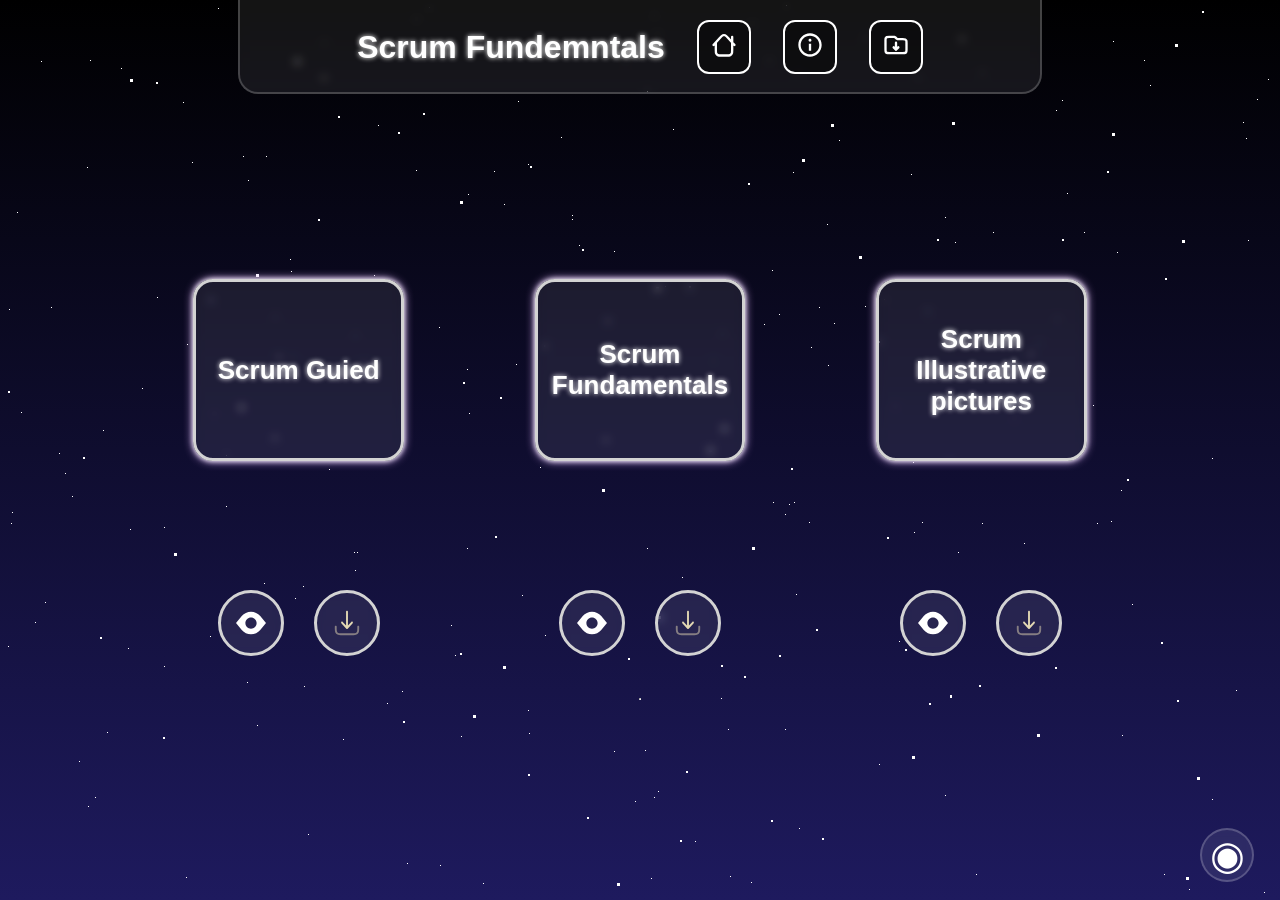
==== resources/index.html @ af0488d4 "Add files via upload" ====
<!DOCTYPE html>
<html lang="en">
<head>
    <meta charset="UTF-8">
    <meta name="viewport" content="width=device-width, initial-scale=1.0">
    <link rel="stylesheet" href="./style.css">
    <title>Scrum Fundemntals</title>
</head>
<body>
    <div class="container">
        <div id="navBar">
            <h1 id="head">Scrum Fundemntals</h1>
            <a class="navIconBox" href="../home/index.html" style="cursor: pointer;">
                <div class="centerLink">
                    <img src="./assets/house-chimney-blank-svgrepo-com.svg" alt="Home Page Logo" class="navIcon">
                </div>
            </a>
            <a class="navIconBox" href="../scrum-details/index.html">
                <div class="centerLink">
                    <img src="./assets/about-svgrepo-com.svg" alt="About Logo" class="navIcon">
                </div>
            </a>
            <a class="navIconBox" href="./index.html">
                <div class="centerLink">
                    <img src="./assets/folder-arrow-down-svgrepo-com.svg" alt="Download Files Logo" class="navIcon">
                </div>
            </a>
        </div>

        
        <div id="bodyContainer">
            <div class="fileContainer" id="scrumGuied">
                Scrum Guied
            <div class="tooltipText">An overview and key clarifications of the Scrum Guide document.</div>
            </div>
            <div class="scrumActions">
                <a id="scrumGuiedPreivew" class="circleButton" href="./assets/files/2020-Scrum-Guide-US.pdf" target="_blank"><img src="./assets/eye-svgrepo-com.svg" class="resourceIcon"/></a>
                <a id="scrumGuiedDownload" class="circleButton" href="./assets/files//2020-Scrum-Guide-US.pdf" download><img src="./assets/download-minimalistic-svgrepo-com.svg" class="resourceIcon"/></a>
            </div>

            <div class="fileContainer" id="scrumFundemntals">
                Scrum Fundamentals
            <div class="tooltipText">A concise summary and explanation of Scrum’s fundamental principles.</div>
            </div>
            <div class="scrumActions">
                <a id="scrumFundamentalsPreivew" class="circleButton" href="./assets/files/Scrum fundamentals .pdf" target="_blank"><img src="./assets/eye-svgrepo-com.svg" class="resourceIcon"/></a>
                <a id="scrumFundamentalsDownload" class="circleButton" href="./assets/files/Scrum fundamentals .pdf" download><img src="./assets/download-minimalistic-svgrepo-com.svg" class="resourceIcon"/></a>
            </div>

            <div class="fileContainer" id="scrumIllustrative">
                Scrum Illustrative pictures
            <div class="tooltipText">Visual representations to clarify and support Scrum concepts.</div>
            </div>
            <div class="scrumActions">
                <a id="scrumIllustrativePreivew" class="circleButton" href="./assets//files/Scrum Illustration.pdf" target="_blank"><img src="./assets/eye-svgrepo-com.svg" class="resourceIcon"/></a>
                <a id="scrumIllustrativeDownload" class="circleButton" href="./assets/files/Scrum Illustration.pdf" download=""><img src="./assets/download-minimalistic-svgrepo-com.svg" class="resourceIcon"/></a>
            </div>
        </div>

        <hr>

        <div id="footer">
            <div id="dot">◉</div>
            <div id="footerText">
                <p >© 2025 Scrum Fundamentals</p>
                <p>Zaid A. Shukur</p>
             </div>        
         </div>
    </div>

    <div id="galaxy">
            <div class="stars1"></div>
            <div class="stars2"></div>
            <div class="stars3"></div>
        </div>
    </div>
    <script src="https://ajax.googleapis.com/ajax/libs/jquery/3.7.1/jquery.min.js"></script>
    <script src="./index.js"></script>
</body>
</html>
---- resources/style.css ----
body {
  margin: 0;
  padding: 0;
  font-family: 'Segoe UI', Tahoma, Geneva, Verdana, sans-serif;
  background: linear-gradient(180deg, #000000 0%, #1e1a5e 100%);
  color: white;
  overflow: hidden;
  width: 100%;
  height: 100vh;
  user-select: none;
}

.container {
  display: flex;
  flex-direction: column;
  align-items: center;
  width: 100%;
  min-height: 100vh;
}

#galaxy {
  position: absolute;
  top: 0;
  left: 0;
  z-index: -1;
  width: 100%;
  height: 100vh;
  overflow: hidden;
}

#navBar {
  background: rgba(255, 255, 255, 0.08);
  backdrop-filter: blur(5px);
  display: flex;
  justify-content: center;
  align-items: center;
  gap: 4%;
  width: 80%;
  height: 90px;
  border-radius: 20px;
  max-width: 800px;
  border: 2px solid rgba(255, 255, 255, 0.2);
  margin-bottom: 30px;
  animation: colorChange 3s infinite alternate;
  position: absolute;
  padding-top: 20px;
  top: -20px;
}



#head {
  font-size: 32px;
  text-shadow: 0 0 5px #fff;

}


.navIconBox {
  border-radius: 12px;
  width: 50px;
  height: 50px;
  border: 2px solid white;
  display: flex;
  justify-content: center;
  align-items: center;
  background: rgba(0, 0, 0, 0.4);
  transition: all 0.4s ease;
}

.navIcon {
  width: 28px;
  height: 28px;
  filter: invert(1);
}

.navIconBox:hover {
  background-color: white;
  transform: scale(1.1);
}

.navIconBox:hover .navIcon {
  filter: invert(0);
}

#bodyContainer {
  width: 80%;
  height: 60vh;
  display: grid;
  grid-template-columns: 1fr 1fr 1fr;
  grid-template-rows: 1fr 100px;
  border-radius: 20px;
  margin-top: 150px;
  text-align: center;
}

.fileContainer {
  grid-row: 1 / 2;
  width:60%;
  height: 40%;
  border: 3px solid lightgrey;
  border-radius: 20px;
  background: rgba(255, 255, 255, 0.08);
  backdrop-filter: blur(5px);
  display: flex;
  align-items: center;
  justify-content: center;
  text-align: center;
  justify-self: center;
  align-self: center;
  font-size: 26px;
  text-shadow: 0 0 5px white;
  transition: all 0.3s ease;
  box-shadow: 0 0 5px white, 0 0 10px #e0b3ff;
  cursor: help;
  font-weight: 600;
}


.fileContainer:hover {
  transform: scale(1.2);
  box-shadow: 0 0 16px #7e6ace, 0 0 32px #1e1a5e;
  font-size: 28px;
  background: white;
  color: #38324e;
  text-shadow: 0 0 12px white;
  border: 3px solid white;
  font-weight: 600;
  padding: 0px 10px;
}

#scrumGuied {
  grid-column: 1 / 2;
}

#scrumFundamentals {
  grid-column: 2 / 3;
}

#scrumIllustrative {
  grid-column: 3 / 4;
}

.scrumActions {
  display: flex;
  justify-content: center;
  align-items: start;
  gap: 30px;
}

.circleButton {
  width: 60px;
  height: 60px;
  border-radius: 50%;
  background: rgba(255, 255, 255, 0.08);
  backdrop-filter: blur(5px);
  border: 3px solid lightgrey;
  cursor: pointer;
  transition: all 0.3s ease;
  display: flex;
  justify-content: center;
  align-items: center;
}



.resourceIcon {
  width: 30px;
  height: 30px;
  filter: invert(1);
}

.circleButton:hover {
  transform: scale(1.1);
  background-color: white;
  box-shadow: 0 0 5px white, 0 0 10px #7e6ace;
  border: 3px solid white;
}

.circleButton:hover .resourceIcon {
  filter: invert(0);
}

.tooltipText {
  visibility: hidden;
  width: 150px;
  background: linear-gradient(180deg, #38324e);
  backdrop-filter: blur(100px);
  color: #fff;
  text-align: center;
  padding: 6px 8px;
  border-radius: 4px;
  position: absolute;
  z-index: 1;
  bottom: 115%;
  left: 50%;
  transform: translateX(-50%);
  opacity: 0;
  transition: opacity 0.2s ease-in-out;
  font-size: 0.8rem;
  white-space: pre-wrap;
  border-radius: 10px;
  border: 2px solid rgba(255, 255, 255, 0.2);
  box-shadow: 0 0 5px white, 0 0 10px #e0b3ff;
}

.fileContainer:hover .tooltipText {
  visibility: visible;
  opacity: 1;
}

#footer {
  position: fixed;
  bottom: 2%;
  right: 2%;
  width: 50px;
  height: 50px;
  background: rgba(255, 255, 255, 0.08);
  backdrop-filter: blur(5px);
  display: flex;
  justify-content: center;
  align-items: center;
  border-radius: 50%;
  animation: colorChange 3s infinite alternate;
  cursor: pointer;
  transition: all 0.5s ease;
  border: 2px solid rgba(255, 255, 255, 0.2);
  font-size: 20px;
  overflow: hidden;
  z-index: 100;
}

#dot {
  transition: all 0.1s ease;
  color: white;
  font-size: 40px;
}

#footerText {
  display: none;
  opacity: 0;
  transform: translateY(20px) scale(0.95);
  color: white;
  font-size: 14px;
  text-align: center;
  width: 100%;
  height: 100%;
  justify-content: center;
  align-items: center;
  pointer-events: none;
  transition: all 1s ease;
  font-weight: bold;
}

#footer:hover {
  width: 200px;
  height: 50px;
  border-radius: 10px;
  background: rgba(255, 255, 255, 0.18);
  justify-content: space-between;
}

#footer:hover #dot {
  opacity: 0;
}

#footer:hover #footerText {
  transform: translateY(0) scale(1);
}

@keyframes colorChange {
  0% {
    box-shadow: 0 0 10px #e0b3ff;
  }
  100% {
    box-shadow: 0 0 10px #e0b3ff, 0 0 15px white;

  }
}

.stars1 {
    width: 1px;
    height: 1px;
    background-color: transparent;
    position: relative;
    box-shadow: 779px 1331px #fff, 324px 42px #fff, 303px 586px #fff,
    1312px 276px #fff, 451px 625px #fff, 521px 1931px #fff, 1087px 1871px #fff,
    36px 1546px #fff, 132px 934px #fff, 1698px 901px #fff, 1418px 664px #fff,
    1448px 1157px #fff, 1084px 232px #fff, 347px 1776px #fff, 1722px 243px #fff,
    1629px 835px #fff, 479px 969px #fff, 1231px 960px #fff, 586px 384px #fff,
    164px 527px #fff, 8px 646px #fff, 1150px 1126px #fff, 665px 1357px #fff,
    1556px 1982px #fff, 1260px 1961px #fff, 1675px 1741px #fff,
    1843px 1514px #fff, 718px 1628px #fff, 242px 1343px #fff, 1497px 1880px #fff,
    1364px 230px #fff, 1739px 1302px #fff, 636px 959px #fff, 304px 686px #fff,
    614px 751px #fff, 1935px 816px #fff, 1428px 60px #fff, 355px 335px #fff,
    1594px 158px #fff, 90px 60px #fff, 1553px 162px #fff, 1239px 1825px #fff,
    1945px 587px #fff, 749px 1785px #fff, 1987px 1172px #fff, 1301px 1237px #fff,
    1039px 342px #fff, 1585px 1481px #fff, 995px 1048px #fff, 524px 932px #fff,
    214px 413px #fff, 1701px 1300px #fff, 1037px 1613px #fff, 1871px 996px #fff,
    1360px 1635px #fff, 1110px 1313px #fff, 412px 1783px #fff, 1949px 177px #fff,
    903px 1854px #fff, 700px 1936px #fff, 378px 125px #fff, 308px 834px #fff,
    1118px 962px #fff, 1350px 1929px #fff, 781px 1811px #fff, 561px 137px #fff,
    757px 1148px #fff, 1670px 1979px #fff, 343px 739px #fff, 945px 795px #fff,
    576px 1903px #fff, 1078px 1436px #fff, 1583px 450px #fff, 1366px 474px #fff,
    297px 1873px #fff, 192px 162px #fff, 1624px 1633px #fff, 59px 453px #fff,
    82px 1872px #fff, 1933px 498px #fff, 1966px 1974px #fff, 1975px 1688px #fff,
    779px 314px #fff, 1858px 1543px #fff, 73px 1507px #fff, 1693px 975px #fff,
    1683px 108px #fff, 1768px 1654px #fff, 654px 14px #fff, 494px 171px #fff,
    1689px 1895px #fff, 1660px 263px #fff, 1031px 903px #fff, 1203px 1393px #fff,
    1333px 1421px #fff, 1113px 41px #fff, 1206px 1645px #fff, 1325px 1635px #fff,
    142px 388px #fff, 572px 215px #fff, 1535px 296px #fff, 1419px 407px #fff,
    1379px 1003px #fff, 329px 469px #fff, 1791px 1652px #fff, 935px 1802px #fff,
    1330px 1820px #fff, 421px 1933px #fff, 828px 365px #fff, 275px 316px #fff,
    707px 960px #fff, 1605px 1554px #fff, 625px 58px #fff, 717px 1697px #fff,
    1669px 246px #fff, 1925px 322px #fff, 1154px 1803px #fff, 1929px 295px #fff,
    1248px 240px #fff, 1045px 1755px #fff, 166px 942px #fff, 1888px 1773px #fff,
    678px 1963px #fff, 1370px 569px #fff, 1974px 1400px #fff, 1786px 460px #fff,
    51px 307px #fff, 784px 1400px #fff, 730px 1258px #fff, 1712px 393px #fff,
    416px 170px #fff, 1797px 1932px #fff, 572px 219px #fff, 1557px 1856px #fff,
    218px 8px #fff, 348px 1334px #fff, 469px 413px #fff, 385px 1738px #fff,
    1357px 1818px #fff, 240px 942px #fff, 248px 1847px #fff, 1535px 806px #fff,
    236px 1514px #fff, 1429px 1556px #fff, 73px 1633px #fff, 1398px 1121px #fff,
    671px 1301px #fff, 1404px 1663px #fff, 740px 1018px #fff, 1600px 377px #fff,
    785px 514px #fff, 112px 1084px #fff, 1915px 1887px #fff, 1463px 1848px #fff,
    687px 1115px #fff, 1268px 1768px #fff, 1729px 1425px #fff,
    1284px 1022px #fff, 801px 974px #fff, 1975px 1317px #fff, 1354px 834px #fff,
    1446px 1484px #fff, 1283px 1786px #fff, 11px 523px #fff, 1842px 236px #fff,
    1355px 654px #fff, 429px 7px #fff, 1033px 1128px #fff, 157px 297px #fff,
    545px 635px #fff, 52px 1080px #fff, 827px 1520px #fff, 1121px 490px #fff,
    9px 309px #fff, 1744px 1586px #fff, 1014px 417px #fff, 1534px 524px #fff,
    958px 552px #fff, 1403px 1496px #fff, 387px 703px #fff, 1522px 548px #fff,
    1355px 282px #fff, 1532px 601px #fff, 1838px 790px #fff, 290px 259px #fff,
    295px 598px #fff, 1601px 539px #fff, 1561px 1272px #fff, 34px 1922px #fff,
    1024px 543px #fff, 467px 369px #fff, 722px 333px #fff, 1976px 1255px #fff,
    766px 983px #fff, 1582px 1285px #fff, 12px 512px #fff, 617px 1410px #fff,
    682px 577px #fff, 1334px 1438px #fff, 439px 327px #fff, 1617px 1661px #fff,
    673px 129px #fff, 794px 941px #fff, 1386px 1902px #fff, 37px 1353px #fff,
    1467px 1353px #fff, 416px 18px #fff, 187px 344px #fff, 200px 1898px #fff,
    1491px 1619px #fff, 811px 347px #fff, 924px 1827px #fff, 945px 217px #fff,
    1735px 1228px #fff, 379px 1890px #fff, 79px 761px #fff, 825px 1837px #fff,
    1980px 1558px #fff, 1308px 1573px #fff, 1488px 1726px #fff,
    382px 1208px #fff, 522px 595px #fff, 1277px 1898px #fff, 354px 552px #fff,
    161px 1784px #fff, 614px 251px #fff, 526px 1576px #fff, 17px 212px #fff,
    179px 996px #fff, 467px 1208px #fff, 1944px 1838px #fff, 1140px 1093px #fff,
    858px 1007px #fff, 200px 1064px #fff, 423px 1964px #fff, 1945px 439px #fff,
    1377px 689px #fff, 1120px 1437px #fff, 1876px 668px #fff, 907px 1324px #fff,
    343px 1976px #fff, 1816px 1501px #fff, 1849px 177px #fff, 647px 91px #fff,
    1984px 1012px #fff, 1336px 1300px #fff, 128px 648px #fff, 305px 1060px #fff,
    1324px 826px #fff, 1263px 1314px #fff, 1801px 629px #fff, 1614px 1555px #fff,
    1634px 90px #fff, 1603px 452px #fff, 891px 1984px #fff, 1556px 1906px #fff,
    121px 68px #fff, 1676px 1714px #fff, 516px 936px #fff, 1947px 1492px #fff,
    1455px 1519px #fff, 45px 602px #fff, 205px 1039px #fff, 793px 172px #fff,
    1562px 1739px #fff, 1056px 110px #fff, 1512px 379px #fff, 1795px 1621px #fff,
    1848px 607px #fff, 262px 1719px #fff, 477px 991px #fff, 483px 883px #fff,
    1239px 1197px #fff, 1496px 647px #fff, 1649px 25px #fff, 1491px 1946px #fff,
    119px 996px #fff, 179px 1472px #fff, 1341px 808px #fff, 1565px 1700px #fff,
    407px 1544px #fff, 1754px 357px #fff, 1288px 981px #fff, 902px 1997px #fff,
    1755px 1668px #fff, 186px 877px #fff, 1202px 1882px #fff, 461px 1213px #fff,
    1400px 748px #fff, 1969px 1899px #fff, 809px 522px #fff, 514px 1219px #fff,
    374px 275px #fff, 938px 1973px #fff, 357px 552px #fff, 144px 1722px #fff,
    1572px 912px #fff, 402px 1858px #fff, 1544px 1195px #fff, 667px 1257px #fff,
    727px 1496px #fff, 993px 232px #fff, 1772px 313px #fff, 1040px 1590px #fff,
    1204px 1973px #fff, 1268px 79px #fff, 1555px 1048px #fff, 986px 1707px #fff,
    978px 1710px #fff, 713px 360px #fff, 407px 863px #fff, 461px 736px #fff,
    284px 1608px #fff, 103px 430px #fff, 1283px 1319px #fff, 977px 1186px #fff,
    1966px 1516px #fff, 1287px 1129px #fff, 70px 1098px #fff, 1189px 889px #fff,
    1126px 1734px #fff, 309px 1292px #fff, 879px 764px #fff, 65px 473px #fff,
    1003px 1959px #fff, 658px 791px #fff, 402px 1576px #fff, 35px 622px #fff,
    529px 1589px #fff, 164px 666px #fff, 1876px 1290px #fff, 1541px 526px #fff,
    270px 1297px #fff, 440px 865px #fff, 1500px 802px #fff, 182px 1754px #fff,
    1264px 892px #fff, 272px 1249px #fff, 1289px 1535px #fff, 190px 1646px #fff,
    955px 242px #fff, 1456px 1597px #fff, 1727px 1983px #fff, 635px 801px #fff,
    226px 455px #fff, 1396px 1710px #fff, 849px 1863px #fff, 237px 1264px #fff,
    839px 140px #fff, 1122px 735px #fff, 1280px 15px #fff, 1318px 242px #fff,
    1819px 1148px #fff, 333px 1392px #fff, 1949px 553px #fff, 1878px 1332px #fff,
    467px 548px #fff, 1812px 1082px #fff, 1067px 193px #fff, 243px 156px #fff,
    483px 1616px #fff, 1714px 933px #fff, 759px 1800px #fff, 1822px 995px #fff,
    1877px 572px #fff, 581px 1084px #fff, 107px 732px #fff, 642px 1837px #fff,
    166px 1493px #fff, 1555px 198px #fff, 819px 307px #fff, 947px 345px #fff,
    827px 224px #fff, 927px 1394px #fff, 540px 467px #fff, 1093px 405px #fff,
    1140px 927px #fff, 130px 529px #fff, 33px 1980px #fff, 1147px 1663px #fff,
    1616px 1436px #fff, 528px 710px #fff, 798px 1100px #fff, 505px 1480px #fff,
    899px 641px #fff, 1909px 1949px #fff, 1311px 964px #fff, 979px 1301px #fff,
    1393px 969px #fff, 1793px 1886px #fff, 292px 357px #fff, 1196px 1718px #fff,
    1290px 1994px #fff, 537px 1973px #fff, 1181px 1674px #fff,
    1740px 1566px #fff, 1307px 265px #fff, 922px 522px #fff, 1892px 472px #fff,
    384px 1746px #fff, 392px 1098px #fff, 647px 548px #fff, 390px 1498px #fff,
    1246px 138px #fff, 730px 876px #fff, 192px 1472px #fff, 1790px 1789px #fff,
    928px 311px #fff, 1253px 1647px #fff, 747px 1921px #fff, 1561px 1025px #fff,
    1533px 1292px #fff, 1985px 195px #fff, 728px 729px #fff, 1712px 1936px #fff,
    512px 1717px #fff, 1528px 483px #fff, 313px 1642px #fff, 281px 1849px #fff,
    1212px 799px #fff, 435px 1191px #fff, 1422px 611px #fff, 1718px 1964px #fff,
    411px 944px #fff, 210px 636px #fff, 1502px 1295px #fff, 1434px 349px #fff,
    769px 60px #fff, 747px 1053px #fff, 789px 504px #fff, 1436px 1264px #fff,
    1893px 1225px #fff, 1394px 1788px #fff, 1108px 1317px #fff,
    1673px 1395px #fff, 854px 1010px #fff, 1705px 80px #fff, 1858px 148px #fff,
    1729px 344px #fff, 1388px 664px #fff, 895px 406px #fff, 1479px 157px #fff,
    1441px 1157px #fff, 552px 1900px #fff, 516px 364px #fff, 1647px 189px #fff,
    1427px 1071px #fff, 785px 729px #fff, 1080px 1710px #fff, 504px 204px #fff,
    1177px 1622px #fff, 657px 34px #fff, 1296px 1099px #fff, 248px 180px #fff,
    1212px 1568px #fff, 667px 1562px #fff, 695px 841px #fff, 1608px 1247px #fff,
    751px 882px #fff, 87px 167px #fff, 607px 1368px #fff, 1363px 1203px #fff,
    1836px 317px #fff, 1668px 1703px #fff, 830px 1154px #fff, 1721px 1398px #fff,
    1601px 1280px #fff, 976px 874px #fff, 1743px 254px #fff, 1020px 1815px #fff,
    1670px 1766px #fff, 1890px 735px #fff, 1379px 136px #fff, 1864px 695px #fff,
    206px 965px #fff, 1404px 1932px #fff, 1923px 1360px #fff, 247px 682px #fff,
    519px 1708px #fff, 645px 750px #fff, 1164px 1204px #fff, 834px 323px #fff,
    172px 1350px #fff, 213px 972px #fff, 1837px 190px #fff, 285px 1806px #fff,
    1047px 1299px #fff, 1548px 825px #fff, 1730px 324px #fff, 1346px 1909px #fff,
    772px 270px #fff, 345px 1190px #fff, 478px 1433px #fff, 1479px 25px #fff,
    1994px 1830px #fff, 1744px 732px #fff, 20px 1635px #fff, 690px 1795px #fff,
    1594px 569px #fff, 579px 245px #fff, 1398px 733px #fff, 408px 1352px #fff,
    1774px 120px #fff, 1152px 1370px #fff, 1698px 1810px #fff, 710px 1450px #fff,
    665px 286px #fff, 493px 1720px #fff, 786px 5px #fff, 637px 1140px #fff,
    764px 324px #fff, 927px 310px #fff, 938px 1424px #fff, 1884px 744px #fff,
    913px 462px #fff, 1831px 1936px #fff, 1527px 249px #fff, 36px 1381px #fff,
    1597px 581px #fff, 1530px 355px #fff, 949px 459px #fff, 799px 828px #fff,
    242px 1471px #fff, 654px 797px #fff, 796px 594px #fff, 1365px 678px #fff,
    752px 23px #fff, 1630px 541px #fff, 982px 72px #fff, 1733px 1831px #fff,
    21px 412px #fff, 775px 998px #fff, 335px 1945px #fff, 264px 583px #fff,
    158px 1311px #fff, 528px 164px #fff, 1978px 574px #fff, 717px 1203px #fff,
    734px 1591px #fff, 1555px 820px #fff, 16px 1943px #fff, 1625px 1177px #fff,
    1236px 690px #fff, 1585px 1590px #fff, 1737px 1728px #fff, 721px 698px #fff,
    1804px 1186px #fff, 166px 980px #fff, 1850px 230px #fff, 330px 1712px #fff,
    95px 797px #fff, 1948px 1078px #fff, 469px 939px #fff, 1269px 1899px #fff,
    955px 1220px #fff, 1137px 1075px #fff, 312px 1293px #fff, 986px 1762px #fff,
    1103px 1238px #fff, 428px 1993px #fff, 355px 570px #fff, 977px 1836px #fff,
    1395px 1092px #fff, 276px 913px #fff, 1743px 656px #fff, 773px 502px #fff,
    1686px 1322px #fff, 1516px 1945px #fff, 1334px 501px #fff, 266px 156px #fff,
    455px 655px #fff, 798px 72px #fff, 1059px 1259px #fff, 1402px 1687px #fff,
    236px 1329px #fff, 1455px 786px #fff, 146px 1228px #fff, 1851px 823px #fff,
    1062px 100px #fff, 1220px 953px #fff, 20px 1826px #fff, 36px 1063px #fff,
    1525px 338px #fff, 790px 1521px #fff, 741px 1099px #fff, 288px 1489px #fff,
    700px 1060px #fff, 390px 1071px #fff, 411px 1036px #fff, 1853px 1072px #fff,
    1446px 1085px #fff, 1164px 874px #fff, 924px 925px #fff, 291px 271px #fff,
    1257px 1964px #fff, 1580px 1352px #fff, 1507px 1216px #fff, 211px 956px #fff,
    985px 1195px #fff, 975px 1640px #fff, 518px 101px #fff, 663px 1395px #fff,
    914px 532px #fff, 145px 1320px #fff, 69px 1397px #fff, 982px 523px #fff,
    257px 725px #fff, 1599px 831px #fff, 1636px 1513px #fff, 1250px 1158px #fff,
    1132px 604px #fff, 183px 102px #fff, 1057px 318px #fff, 1247px 1835px #fff,
    1983px 1110px #fff, 1077px 1455px #fff, 921px 1770px #fff, 806px 1350px #fff,
    1938px 1992px #fff, 855px 1260px #fff, 902px 1345px #fff, 658px 1908px #fff,
    1845px 679px #fff, 712px 1482px #fff, 595px 950px #fff, 1784px 1992px #fff,
    1847px 1785px #fff, 691px 1004px #fff, 175px 1179px #fff, 1666px 1911px #fff,
    41px 61px #fff, 971px 1080px #fff, 1830px 1450px #fff, 1351px 1518px #fff,
    1257px 99px #fff, 1395px 1498px #fff, 1117px 252px #fff, 1779px 597px #fff,
    1346px 729px #fff, 1108px 1144px #fff, 402px 691px #fff, 72px 496px #fff,
    1673px 1604px #fff, 1497px 974px #fff, 1865px 1664px #fff, 88px 806px #fff,
    918px 77px #fff, 244px 1118px #fff, 256px 1820px #fff, 1851px 1840px #fff,
    605px 1851px #fff, 634px 383px #fff, 865px 37px #fff, 943px 1024px #fff,
    1951px 177px #fff, 1097px 523px #fff, 985px 1700px #fff, 1243px 122px #fff,
    768px 1070px #fff, 468px 194px #fff, 320px 1867px #fff, 1850px 185px #fff,
    380px 1616px #fff, 468px 1294px #fff, 1122px 1743px #fff, 884px 299px #fff,
    1300px 1917px #fff, 1860px 396px #fff, 1270px 990px #fff, 529px 733px #fff,
    1975px 1347px #fff, 1885px 685px #fff, 226px 506px #fff, 651px 878px #fff,
    1323px 680px #fff, 1284px 680px #fff, 238px 1967px #fff, 911px 174px #fff,
    1111px 521px #fff, 1150px 85px #fff, 794px 502px #fff, 484px 1856px #fff,
    1809px 368px #fff, 112px 953px #fff, 590px 1009px #fff, 1655px 311px #fff,
    100px 1026px #fff, 1803px 352px #fff, 865px 306px #fff, 1077px 1019px #fff,
    1335px 872px #fff, 1647px 1298px #fff, 1233px 1387px #fff, 698px 1036px #fff,
    659px 1860px #fff, 388px 1412px #fff, 1212px 458px #fff, 755px 1468px #fff,
    696px 1654px #fff, 1144px 60px #fff;
    animation: animate_stars 30s linear infinite;
}

.stars1:after {
    content: "";
    width: 1px;
    height: 1px;
    position: absolute;
    top: 2000px;
    background-color: transparent;
    box-shadow: 779px 1331px #fff, 324px 42px #fff, 303px 586px #fff,
    1312px 276px #fff, 451px 625px #fff, 521px 1931px #fff, 1087px 1871px #fff,
    36px 1546px #fff, 132px 934px #fff, 1698px 901px #fff, 1418px 664px #fff,
    1448px 1157px #fff, 1084px 232px #fff, 347px 1776px #fff, 1722px 243px #fff,
    1629px 835px #fff, 479px 969px #fff, 1231px 960px #fff, 586px 384px #fff,
    164px 527px #fff, 8px 646px #fff, 1150px 1126px #fff, 665px 1357px #fff,
    1556px 1982px #fff, 1260px 1961px #fff, 1675px 1741px #fff,
    1843px 1514px #fff, 718px 1628px #fff, 242px 1343px #fff, 1497px 1880px #fff,
    1364px 230px #fff, 1739px 1302px #fff, 636px 959px #fff, 304px 686px #fff,
    614px 751px #fff, 1935px 816px #fff, 1428px 60px #fff, 355px 335px #fff,
    1594px 158px #fff, 90px 60px #fff, 1553px 162px #fff, 1239px 1825px #fff,
    1945px 587px #fff, 749px 1785px #fff, 1987px 1172px #fff, 1301px 1237px #fff,
    1039px 342px #fff, 1585px 1481px #fff, 995px 1048px #fff, 524px 932px #fff,
    214px 413px #fff, 1701px 1300px #fff, 1037px 1613px #fff, 1871px 996px #fff,
    1360px 1635px #fff, 1110px 1313px #fff, 412px 1783px #fff, 1949px 177px #fff,
    903px 1854px #fff, 700px 1936px #fff, 378px 125px #fff, 308px 834px #fff,
    1118px 962px #fff, 1350px 1929px #fff, 781px 1811px #fff, 561px 137px #fff,
    757px 1148px #fff, 1670px 1979px #fff, 343px 739px #fff, 945px 795px #fff,
    576px 1903px #fff, 1078px 1436px #fff, 1583px 450px #fff, 1366px 474px #fff,
    297px 1873px #fff, 192px 162px #fff, 1624px 1633px #fff, 59px 453px #fff,
    82px 1872px #fff, 1933px 498px #fff, 1966px 1974px #fff, 1975px 1688px #fff,
    779px 314px #fff, 1858px 1543px #fff, 73px 1507px #fff, 1693px 975px #fff,
    1683px 108px #fff, 1768px 1654px #fff, 654px 14px #fff, 494px 171px #fff,
    1689px 1895px #fff, 1660px 263px #fff, 1031px 903px #fff, 1203px 1393px #fff,
    1333px 1421px #fff, 1113px 41px #fff, 1206px 1645px #fff, 1325px 1635px #fff,
    142px 388px #fff, 572px 215px #fff, 1535px 296px #fff, 1419px 407px #fff,
    1379px 1003px #fff, 329px 469px #fff, 1791px 1652px #fff, 935px 1802px #fff,
    1330px 1820px #fff, 421px 1933px #fff, 828px 365px #fff, 275px 316px #fff,
    707px 960px #fff, 1605px 1554px #fff, 625px 58px #fff, 717px 1697px #fff,
    1669px 246px #fff, 1925px 322px #fff, 1154px 1803px #fff, 1929px 295px #fff,
    1248px 240px #fff, 1045px 1755px #fff, 166px 942px #fff, 1888px 1773px #fff,
    678px 1963px #fff, 1370px 569px #fff, 1974px 1400px #fff, 1786px 460px #fff,
    51px 307px #fff, 784px 1400px #fff, 730px 1258px #fff, 1712px 393px #fff,
    416px 170px #fff, 1797px 1932px #fff, 572px 219px #fff, 1557px 1856px #fff,
    218px 8px #fff, 348px 1334px #fff, 469px 413px #fff, 385px 1738px #fff,
    1357px 1818px #fff, 240px 942px #fff, 248px 1847px #fff, 1535px 806px #fff,
    236px 1514px #fff, 1429px 1556px #fff, 73px 1633px #fff, 1398px 1121px #fff,
    671px 1301px #fff, 1404px 1663px #fff, 740px 1018px #fff, 1600px 377px #fff,
    785px 514px #fff, 112px 1084px #fff, 1915px 1887px #fff, 1463px 1848px #fff,
    687px 1115px #fff, 1268px 1768px #fff, 1729px 1425px #fff,
    1284px 1022px #fff, 801px 974px #fff, 1975px 1317px #fff, 1354px 834px #fff,
    1446px 1484px #fff, 1283px 1786px #fff, 11px 523px #fff, 1842px 236px #fff,
    1355px 654px #fff, 429px 7px #fff, 1033px 1128px #fff, 157px 297px #fff,
    545px 635px #fff, 52px 1080px #fff, 827px 1520px #fff, 1121px 490px #fff,
    9px 309px #fff, 1744px 1586px #fff, 1014px 417px #fff, 1534px 524px #fff,
    958px 552px #fff, 1403px 1496px #fff, 387px 703px #fff, 1522px 548px #fff,
    1355px 282px #fff, 1532px 601px #fff, 1838px 790px #fff, 290px 259px #fff,
    295px 598px #fff, 1601px 539px #fff, 1561px 1272px #fff, 34px 1922px #fff,
    1024px 543px #fff, 467px 369px #fff, 722px 333px #fff, 1976px 1255px #fff,
    766px 983px #fff, 1582px 1285px #fff, 12px 512px #fff, 617px 1410px #fff,
    682px 577px #fff, 1334px 1438px #fff, 439px 327px #fff, 1617px 1661px #fff,
    673px 129px #fff, 794px 941px #fff, 1386px 1902px #fff, 37px 1353px #fff,
    1467px 1353px #fff, 416px 18px #fff, 187px 344px #fff, 200px 1898px #fff,
    1491px 1619px #fff, 811px 347px #fff, 924px 1827px #fff, 945px 217px #fff,
    1735px 1228px #fff, 379px 1890px #fff, 79px 761px #fff, 825px 1837px #fff,
    1980px 1558px #fff, 1308px 1573px #fff, 1488px 1726px #fff,
    382px 1208px #fff, 522px 595px #fff, 1277px 1898px #fff, 354px 552px #fff,
    161px 1784px #fff, 614px 251px #fff, 526px 1576px #fff, 17px 212px #fff,
    179px 996px #fff, 467px 1208px #fff, 1944px 1838px #fff, 1140px 1093px #fff,
    858px 1007px #fff, 200px 1064px #fff, 423px 1964px #fff, 1945px 439px #fff,
    1377px 689px #fff, 1120px 1437px #fff, 1876px 668px #fff, 907px 1324px #fff,
    343px 1976px #fff, 1816px 1501px #fff, 1849px 177px #fff, 647px 91px #fff,
    1984px 1012px #fff, 1336px 1300px #fff, 128px 648px #fff, 305px 1060px #fff,
    1324px 826px #fff, 1263px 1314px #fff, 1801px 629px #fff, 1614px 1555px #fff,
    1634px 90px #fff, 1603px 452px #fff, 891px 1984px #fff, 1556px 1906px #fff,
    121px 68px #fff, 1676px 1714px #fff, 516px 936px #fff, 1947px 1492px #fff,
    1455px 1519px #fff, 45px 602px #fff, 205px 1039px #fff, 793px 172px #fff,
    1562px 1739px #fff, 1056px 110px #fff, 1512px 379px #fff, 1795px 1621px #fff,
    1848px 607px #fff, 262px 1719px #fff, 477px 991px #fff, 483px 883px #fff,
    1239px 1197px #fff, 1496px 647px #fff, 1649px 25px #fff, 1491px 1946px #fff,
    119px 996px #fff, 179px 1472px #fff, 1341px 808px #fff, 1565px 1700px #fff,
    407px 1544px #fff, 1754px 357px #fff, 1288px 981px #fff, 902px 1997px #fff,
    1755px 1668px #fff, 186px 877px #fff, 1202px 1882px #fff, 461px 1213px #fff,
    1400px 748px #fff, 1969px 1899px #fff, 809px 522px #fff, 514px 1219px #fff,
    374px 275px #fff, 938px 1973px #fff, 357px 552px #fff, 144px 1722px #fff,
    1572px 912px #fff, 402px 1858px #fff, 1544px 1195px #fff, 667px 1257px #fff,
    727px 1496px #fff, 993px 232px #fff, 1772px 313px #fff, 1040px 1590px #fff,
    1204px 1973px #fff, 1268px 79px #fff, 1555px 1048px #fff, 986px 1707px #fff,
    978px 1710px #fff, 713px 360px #fff, 407px 863px #fff, 461px 736px #fff,
    284px 1608px #fff, 103px 430px #fff, 1283px 1319px #fff, 977px 1186px #fff,
    1966px 1516px #fff, 1287px 1129px #fff, 70px 1098px #fff, 1189px 889px #fff,
    1126px 1734px #fff, 309px 1292px #fff, 879px 764px #fff, 65px 473px #fff,
    1003px 1959px #fff, 658px 791px #fff, 402px 1576px #fff, 35px 622px #fff,
    529px 1589px #fff, 164px 666px #fff, 1876px 1290px #fff, 1541px 526px #fff,
    270px 1297px #fff, 440px 865px #fff, 1500px 802px #fff, 182px 1754px #fff,
    1264px 892px #fff, 272px 1249px #fff, 1289px 1535px #fff, 190px 1646px #fff,
    955px 242px #fff, 1456px 1597px #fff, 1727px 1983px #fff, 635px 801px #fff,
    226px 455px #fff, 1396px 1710px #fff, 849px 1863px #fff, 237px 1264px #fff,
    839px 140px #fff, 1122px 735px #fff, 1280px 15px #fff, 1318px 242px #fff,
    1819px 1148px #fff, 333px 1392px #fff, 1949px 553px #fff, 1878px 1332px #fff,
    467px 548px #fff, 1812px 1082px #fff, 1067px 193px #fff, 243px 156px #fff,
    483px 1616px #fff, 1714px 933px #fff, 759px 1800px #fff, 1822px 995px #fff,
    1877px 572px #fff, 581px 1084px #fff, 107px 732px #fff, 642px 1837px #fff,
    166px 1493px #fff, 1555px 198px #fff, 819px 307px #fff, 947px 345px #fff,
    827px 224px #fff, 927px 1394px #fff, 540px 467px #fff, 1093px 405px #fff,
    1140px 927px #fff, 130px 529px #fff, 33px 1980px #fff, 1147px 1663px #fff,
    1616px 1436px #fff, 528px 710px #fff, 798px 1100px #fff, 505px 1480px #fff,
    899px 641px #fff, 1909px 1949px #fff, 1311px 964px #fff, 979px 1301px #fff,
    1393px 969px #fff, 1793px 1886px #fff, 292px 357px #fff, 1196px 1718px #fff,
    1290px 1994px #fff, 537px 1973px #fff, 1181px 1674px #fff,
    1740px 1566px #fff, 1307px 265px #fff, 922px 522px #fff, 1892px 472px #fff,
    384px 1746px #fff, 392px 1098px #fff, 647px 548px #fff, 390px 1498px #fff,
    1246px 138px #fff, 730px 876px #fff, 192px 1472px #fff, 1790px 1789px #fff,
    928px 311px #fff, 1253px 1647px #fff, 747px 1921px #fff, 1561px 1025px #fff,
    1533px 1292px #fff, 1985px 195px #fff, 728px 729px #fff, 1712px 1936px #fff,
    512px 1717px #fff, 1528px 483px #fff, 313px 1642px #fff, 281px 1849px #fff,
    1212px 799px #fff, 435px 1191px #fff, 1422px 611px #fff, 1718px 1964px #fff,
    411px 944px #fff, 210px 636px #fff, 1502px 1295px #fff, 1434px 349px #fff,
    769px 60px #fff, 747px 1053px #fff, 789px 504px #fff, 1436px 1264px #fff,
    1893px 1225px #fff, 1394px 1788px #fff, 1108px 1317px #fff,
    1673px 1395px #fff, 854px 1010px #fff, 1705px 80px #fff, 1858px 148px #fff,
    1729px 344px #fff, 1388px 664px #fff, 895px 406px #fff, 1479px 157px #fff,
    1441px 1157px #fff, 552px 1900px #fff, 516px 364px #fff, 1647px 189px #fff,
    1427px 1071px #fff, 785px 729px #fff, 1080px 1710px #fff, 504px 204px #fff,
    1177px 1622px #fff, 657px 34px #fff, 1296px 1099px #fff, 248px 180px #fff,
    1212px 1568px #fff, 667px 1562px #fff, 695px 841px #fff, 1608px 1247px #fff,
    751px 882px #fff, 87px 167px #fff, 607px 1368px #fff, 1363px 1203px #fff,
    1836px 317px #fff, 1668px 1703px #fff, 830px 1154px #fff, 1721px 1398px #fff,
    1601px 1280px #fff, 976px 874px #fff, 1743px 254px #fff, 1020px 1815px #fff,
    1670px 1766px #fff, 1890px 735px #fff, 1379px 136px #fff, 1864px 695px #fff,
    206px 965px #fff, 1404px 1932px #fff, 1923px 1360px #fff, 247px 682px #fff,
    519px 1708px #fff, 645px 750px #fff, 1164px 1204px #fff, 834px 323px #fff,
    172px 1350px #fff, 213px 972px #fff, 1837px 190px #fff, 285px 1806px #fff,
    1047px 1299px #fff, 1548px 825px #fff, 1730px 324px #fff, 1346px 1909px #fff,
    772px 270px #fff, 345px 1190px #fff, 478px 1433px #fff, 1479px 25px #fff,
    1994px 1830px #fff, 1744px 732px #fff, 20px 1635px #fff, 690px 1795px #fff,
    1594px 569px #fff, 579px 245px #fff, 1398px 733px #fff, 408px 1352px #fff,
    1774px 120px #fff, 1152px 1370px #fff, 1698px 1810px #fff, 710px 1450px #fff,
    665px 286px #fff, 493px 1720px #fff, 786px 5px #fff, 637px 1140px #fff,
    764px 324px #fff, 927px 310px #fff, 938px 1424px #fff, 1884px 744px #fff,
    913px 462px #fff, 1831px 1936px #fff, 1527px 249px #fff, 36px 1381px #fff,
    1597px 581px #fff, 1530px 355px #fff, 949px 459px #fff, 799px 828px #fff,
    242px 1471px #fff, 654px 797px #fff, 796px 594px #fff, 1365px 678px #fff,
    752px 23px #fff, 1630px 541px #fff, 982px 72px #fff, 1733px 1831px #fff,
    21px 412px #fff, 775px 998px #fff, 335px 1945px #fff, 264px 583px #fff,
    158px 1311px #fff, 528px 164px #fff, 1978px 574px #fff, 717px 1203px #fff,
    734px 1591px #fff, 1555px 820px #fff, 16px 1943px #fff, 1625px 1177px #fff,
    1236px 690px #fff, 1585px 1590px #fff, 1737px 1728px #fff, 721px 698px #fff,
    1804px 1186px #fff, 166px 980px #fff, 1850px 230px #fff, 330px 1712px #fff,
    95px 797px #fff, 1948px 1078px #fff, 469px 939px #fff, 1269px 1899px #fff,
    955px 1220px #fff, 1137px 1075px #fff, 312px 1293px #fff, 986px 1762px #fff,
    1103px 1238px #fff, 428px 1993px #fff, 355px 570px #fff, 977px 1836px #fff,
    1395px 1092px #fff, 276px 913px #fff, 1743px 656px #fff, 773px 502px #fff,
    1686px 1322px #fff, 1516px 1945px #fff, 1334px 501px #fff, 266px 156px #fff,
    455px 655px #fff, 798px 72px #fff, 1059px 1259px #fff, 1402px 1687px #fff,
    236px 1329px #fff, 1455px 786px #fff, 146px 1228px #fff, 1851px 823px #fff,
    1062px 100px #fff, 1220px 953px #fff, 20px 1826px #fff, 36px 1063px #fff,
    1525px 338px #fff, 790px 1521px #fff, 741px 1099px #fff, 288px 1489px #fff,
    700px 1060px #fff, 390px 1071px #fff, 411px 1036px #fff, 1853px 1072px #fff,
    1446px 1085px #fff, 1164px 874px #fff, 924px 925px #fff, 291px 271px #fff,
    1257px 1964px #fff, 1580px 1352px #fff, 1507px 1216px #fff, 211px 956px #fff,
    985px 1195px #fff, 975px 1640px #fff, 518px 101px #fff, 663px 1395px #fff,
    914px 532px #fff, 145px 1320px #fff, 69px 1397px #fff, 982px 523px #fff,
    257px 725px #fff, 1599px 831px #fff, 1636px 1513px #fff, 1250px 1158px #fff,
    1132px 604px #fff, 183px 102px #fff, 1057px 318px #fff, 1247px 1835px #fff,
    1983px 1110px #fff, 1077px 1455px #fff, 921px 1770px #fff, 806px 1350px #fff,
    1938px 1992px #fff, 855px 1260px #fff, 902px 1345px #fff, 658px 1908px #fff,
    1845px 679px #fff, 712px 1482px #fff, 595px 950px #fff, 1784px 1992px #fff,
    1847px 1785px #fff, 691px 1004px #fff, 175px 1179px #fff, 1666px 1911px #fff,
    41px 61px #fff, 971px 1080px #fff, 1830px 1450px #fff, 1351px 1518px #fff,
    1257px 99px #fff, 1395px 1498px #fff, 1117px 252px #fff, 1779px 597px #fff,
    1346px 729px #fff, 1108px 1144px #fff, 402px 691px #fff, 72px 496px #fff,
    1673px 1604px #fff, 1497px 974px #fff, 1865px 1664px #fff, 88px 806px #fff,
    918px 77px #fff, 244px 1118px #fff, 256px 1820px #fff, 1851px 1840px #fff,
    605px 1851px #fff, 634px 383px #fff, 865px 37px #fff, 943px 1024px #fff,
    1951px 177px #fff, 1097px 523px #fff, 985px 1700px #fff, 1243px 122px #fff,
    768px 1070px #fff, 468px 194px #fff, 320px 1867px #fff, 1850px 185px #fff,
    380px 1616px #fff, 468px 1294px #fff, 1122px 1743px #fff, 884px 299px #fff,
    1300px 1917px #fff, 1860px 396px #fff, 1270px 990px #fff, 529px 733px #fff,
    1975px 1347px #fff, 1885px 685px #fff, 226px 506px #fff, 651px 878px #fff,
    1323px 680px #fff, 1284px 680px #fff, 238px 1967px #fff, 911px 174px #fff,
    1111px 521px #fff, 1150px 85px #fff, 794px 502px #fff, 484px 1856px #fff,
    1809px 368px #fff, 112px 953px #fff, 590px 1009px #fff, 1655px 311px #fff,
    100px 1026px #fff, 1803px 352px #fff, 865px 306px #fff, 1077px 1019px #fff,
    1335px 872px #fff, 1647px 1298px #fff, 1233px 1387px #fff, 698px 1036px #fff,
    659px 1860px #fff, 388px 1412px #fff, 1212px 458px #fff, 755px 1468px #fff,
    696px 1654px #fff, 1144px 60px #fff;
}



.stars2 {
    width: 2px;
    height: 2px;
    background-color: transparent;
    position: relative;
    box-shadow: 1448px 320px #fff, 1775px 1663px #fff, 332px 1364px #fff,
    878px 340px #fff, 569px 1832px #fff, 1422px 1684px #fff, 1946px 1907px #fff,
    121px 979px #fff, 1044px 1069px #fff, 463px 381px #fff, 423px 112px #fff,
    523px 1179px #fff, 779px 654px #fff, 1398px 694px #fff, 1085px 1464px #fff,
    1599px 1869px #fff, 801px 1882px #fff, 779px 1231px #fff, 552px 932px #fff,
    1057px 1196px #fff, 282px 1280px #fff, 496px 1986px #fff, 1833px 1120px #fff,
    1802px 1293px #fff, 6px 1696px #fff, 412px 1902px #fff, 605px 438px #fff,
    24px 1212px #fff, 234px 1320px #fff, 544px 344px #fff, 1107px 170px #fff,
    1603px 196px #fff, 905px 648px #fff, 68px 1458px #fff, 649px 1969px #fff,
    744px 675px #fff, 1127px 478px #fff, 714px 1814px #fff, 1486px 526px #fff,
    270px 1636px #fff, 1931px 149px #fff, 1807px 378px #fff, 8px 390px #fff,
    1415px 699px #fff, 1473px 1211px #fff, 1590px 141px #fff, 270px 1705px #fff,
    69px 1423px #fff, 1108px 1053px #fff, 1946px 128px #fff, 371px 371px #fff,
    1490px 220px #fff, 357px 1885px #fff, 363px 363px #fff, 1896px 1256px #fff,
    1979px 1050px #fff, 947px 1342px #fff, 1754px 242px #fff, 514px 974px #fff,
    65px 1477px #fff, 1840px 547px #fff, 950px 695px #fff, 459px 1150px #fff,
    1124px 1502px #fff, 481px 940px #fff, 680px 839px #fff, 797px 1169px #fff,
    1977px 1491px #fff, 734px 1724px #fff, 210px 298px #fff, 816px 628px #fff,
    686px 770px #fff, 1721px 267px #fff, 1663px 511px #fff, 1481px 1141px #fff,
    582px 248px #fff, 1308px 953px #fff, 628px 657px #fff, 897px 1535px #fff,
    270px 931px #fff, 791px 467px #fff, 1336px 1732px #fff, 1013px 1653px #fff,
    1911px 956px #fff, 587px 816px #fff, 83px 456px #fff, 930px 1478px #fff,
    1587px 1694px #fff, 614px 1200px #fff, 302px 1782px #fff, 1711px 1432px #fff,
    443px 904px #fff, 1666px 714px #fff, 1588px 1167px #fff, 273px 1075px #fff,
    1679px 461px #fff, 721px 664px #fff, 1202px 10px #fff, 166px 1126px #fff,
    331px 1628px #fff, 430px 1565px #fff, 1585px 509px #fff, 640px 38px #fff,
    822px 837px #fff, 1760px 1664px #fff, 1122px 1458px #fff, 398px 131px #fff,
    689px 285px #fff, 460px 652px #fff, 1627px 365px #fff, 348px 1648px #fff,
    819px 1946px #fff, 981px 1917px #fff, 323px 76px #fff, 979px 684px #fff,
    887px 536px #fff, 1348px 1596px #fff, 1055px 666px #fff, 1402px 1797px #fff,
    1300px 1055px #fff, 937px 238px #fff, 1474px 1815px #fff, 1144px 1710px #fff,
    1629px 1087px #fff, 911px 919px #fff, 771px 819px #fff, 403px 720px #fff,
    163px 736px #fff, 1062px 238px #fff, 1774px 818px #fff, 1874px 1178px #fff,
    1177px 699px #fff, 1244px 1244px #fff, 1371px 58px #fff, 564px 1515px #fff,
    1824px 487px #fff, 929px 702px #fff, 394px 1348px #fff, 1161px 641px #fff,
    219px 1841px #fff, 358px 941px #fff, 140px 1759px #fff, 1019px 1345px #fff,
    274px 436px #fff, 1433px 1605px #fff, 1798px 1426px #fff, 294px 1848px #fff,
    1681px 1877px #fff, 1344px 1824px #fff, 1439px 1632px #fff,
    161px 1012px #fff, 1308px 588px #fff, 1789px 582px #fff, 721px 1910px #fff,
    318px 218px #fff, 607px 319px #fff, 495px 535px #fff, 1552px 1575px #fff,
    1562px 67px #fff, 403px 926px #fff, 1096px 1800px #fff, 1814px 1709px #fff,
    1882px 1831px #fff, 533px 46px #fff, 823px 969px #fff, 530px 165px #fff,
    1030px 352px #fff, 1681px 313px #fff, 338px 115px #fff, 1607px 211px #fff,
    1718px 1184px #fff, 1589px 659px #fff, 278px 355px #fff, 464px 1464px #fff,
    1165px 277px #fff, 950px 694px #fff, 1746px 293px #fff, 793px 911px #fff,
    528px 773px #fff, 1883px 1694px #fff, 748px 182px #fff, 1924px 1531px #fff,
    100px 636px #fff, 1473px 1445px #fff, 1264px 1244px #fff, 850px 1377px #fff,
    987px 1976px #fff, 933px 1761px #fff, 922px 1270px #fff, 500px 396px #fff,
    1324px 8px #fff, 1967px 1814px #fff, 1072px 1401px #fff, 961px 37px #fff,
    156px 81px #fff, 1915px 502px #fff, 1076px 1846px #fff, 152px 1669px #fff,
    986px 1529px #fff, 1667px 1137px #fff;
    animation: animate_stars 50s linear infinite;
}

.stars2:after {
    content: "";
    width: 2px;
    height: 2px;
    position: absolute;
    top: 2000px;
    background-color: transparent;
    background:transparent;
    box-shadow: 1448px 320px #fff, 1775px 1663px #fff, 332px 1364px #fff,
    878px 340px #fff, 569px 1832px #fff, 1422px 1684px #fff, 1946px 1907px #fff,
    121px 979px #fff, 1044px 1069px #fff, 463px 381px #fff, 423px 112px #fff,
    523px 1179px #fff, 779px 654px #fff, 1398px 694px #fff, 1085px 1464px #fff,
    1599px 1869px #fff, 801px 1882px #fff, 779px 1231px #fff, 552px 932px #fff,
    1057px 1196px #fff, 282px 1280px #fff, 496px 1986px #fff, 1833px 1120px #fff,
    1802px 1293px #fff, 6px 1696px #fff, 412px 1902px #fff, 605px 438px #fff,
    24px 1212px #fff, 234px 1320px #fff, 544px 344px #fff, 1107px 170px #fff,
    1603px 196px #fff, 905px 648px #fff, 68px 1458px #fff, 649px 1969px #fff,
    744px 675px #fff, 1127px 478px #fff, 714px 1814px #fff, 1486px 526px #fff,
    270px 1636px #fff, 1931px 149px #fff, 1807px 378px #fff, 8px 390px #fff,
    1415px 699px #fff, 1473px 1211px #fff, 1590px 141px #fff, 270px 1705px #fff,
    69px 1423px #fff, 1108px 1053px #fff, 1946px 128px #fff, 371px 371px #fff,
    1490px 220px #fff, 357px 1885px #fff, 363px 363px #fff, 1896px 1256px #fff,
    1979px 1050px #fff, 947px 1342px #fff, 1754px 242px #fff, 514px 974px #fff,
    65px 1477px #fff, 1840px 547px #fff, 950px 695px #fff, 459px 1150px #fff,
    1124px 1502px #fff, 481px 940px #fff, 680px 839px #fff, 797px 1169px #fff,
    1977px 1491px #fff, 734px 1724px #fff, 210px 298px #fff, 816px 628px #fff,
    686px 770px #fff, 1721px 267px #fff, 1663px 511px #fff, 1481px 1141px #fff,
    582px 248px #fff, 1308px 953px #fff, 628px 657px #fff, 897px 1535px #fff,
    270px 931px #fff, 791px 467px #fff, 1336px 1732px #fff, 1013px 1653px #fff,
    1911px 956px #fff, 587px 816px #fff, 83px 456px #fff, 930px 1478px #fff,
    1587px 1694px #fff, 614px 1200px #fff, 302px 1782px #fff, 1711px 1432px #fff,
    443px 904px #fff, 1666px 714px #fff, 1588px 1167px #fff, 273px 1075px #fff,
    1679px 461px #fff, 721px 664px #fff, 1202px 10px #fff, 166px 1126px #fff,
    331px 1628px #fff, 430px 1565px #fff, 1585px 509px #fff, 640px 38px #fff,
    822px 837px #fff, 1760px 1664px #fff, 1122px 1458px #fff, 398px 131px #fff,
    689px 285px #fff, 460px 652px #fff, 1627px 365px #fff, 348px 1648px #fff,
    819px 1946px #fff, 981px 1917px #fff, 323px 76px #fff, 979px 684px #fff,
    887px 536px #fff, 1348px 1596px #fff, 1055px 666px #fff, 1402px 1797px #fff,
    1300px 1055px #fff, 937px 238px #fff, 1474px 1815px #fff, 1144px 1710px #fff,
    1629px 1087px #fff, 911px 919px #fff, 771px 819px #fff, 403px 720px #fff,
    163px 736px #fff, 1062px 238px #fff, 1774px 818px #fff, 1874px 1178px #fff,
    1177px 699px #fff, 1244px 1244px #fff, 1371px 58px #fff, 564px 1515px #fff,
    1824px 487px #fff, 929px 702px #fff, 394px 1348px #fff, 1161px 641px #fff,
    219px 1841px #fff, 358px 941px #fff, 140px 1759px #fff, 1019px 1345px #fff,
    274px 436px #fff, 1433px 1605px #fff, 1798px 1426px #fff, 294px 1848px #fff,
    1681px 1877px #fff, 1344px 1824px #fff, 1439px 1632px #fff,
    161px 1012px #fff, 1308px 588px #fff, 1789px 582px #fff, 721px 1910px #fff,
    318px 218px #fff, 607px 319px #fff, 495px 535px #fff, 1552px 1575px #fff,
    1562px 67px #fff, 403px 926px #fff, 1096px 1800px #fff, 1814px 1709px #fff,
    1882px 1831px #fff, 533px 46px #fff, 823px 969px #fff, 530px 165px #fff,
    1030px 352px #fff, 1681px 313px #fff, 338px 115px #fff, 1607px 211px #fff,
    1718px 1184px #fff, 1589px 659px #fff, 278px 355px #fff, 464px 1464px #fff,
    1165px 277px #fff, 950px 694px #fff, 1746px 293px #fff, 793px 911px #fff,
    528px 773px #fff, 1883px 1694px #fff, 748px 182px #fff, 1924px 1531px #fff,
    100px 636px #fff, 1473px 1445px #fff, 1264px 1244px #fff, 850px 1377px #fff,
    987px 1976px #fff, 933px 1761px #fff, 922px 1270px #fff, 500px 396px #fff,
    1324px 8px #fff, 1967px 1814px #fff, 1072px 1401px #fff, 961px 37px #fff,
    156px 81px #fff, 1915px 502px #fff, 1076px 1846px #fff, 152px 1669px #fff,
    986px 1529px #fff, 1667px 1137px #fff;
}





.stars3 {
    width: 3px;
    height: 3px;
    background-color: transparent;
    position: relative;
    box-shadow: 387px 1878px #fff, 760px 1564px #fff, 1487px 999px #fff,
    948px 1828px #fff, 1977px 1001px #fff, 1284px 1963px #fff, 656px 284px #fff,
    1268px 1635px #fff, 1820px 598px #fff, 642px 1900px #fff, 296px 57px #fff,
    921px 1620px #fff, 476px 1858px #fff, 658px 613px #fff, 1171px 1363px #fff,
    1419px 283px #fff, 1037px 731px #fff, 503px 663px #fff, 1562px 463px #fff,
    383px 1197px #fff, 1171px 1233px #fff, 876px 1768px #fff, 856px 1615px #fff,
    1375px 1924px #fff, 1725px 918px #fff, 952px 119px #fff, 768px 1212px #fff,
    992px 1462px #fff, 1929px 717px #fff, 1947px 755px #fff, 1818px 1123px #fff,
    1896px 1672px #fff, 460px 198px #fff, 256px 271px #fff, 752px 544px #fff,
    1222px 1859px #fff, 1851px 443px #fff, 313px 1858px #fff, 709px 446px #fff,
    1546px 697px #fff, 674px 1155px #fff, 1112px 130px #fff, 355px 1790px #fff,
    1496px 974px #fff, 1696px 480px #fff, 1316px 1265px #fff, 1645px 1063px #fff,
    1182px 237px #fff, 427px 1582px #fff, 859px 253px #fff, 458px 939px #fff,
    1517px 1644px #fff, 1943px 60px #fff, 212px 1650px #fff, 966px 1786px #fff,
    473px 712px #fff, 130px 76px #fff, 1417px 1186px #fff, 909px 1580px #fff,
    1913px 762px #fff, 204px 1143px #fff, 1998px 1057px #fff, 1468px 1301px #fff,
    144px 1676px #fff, 21px 1601px #fff, 382px 1362px #fff, 912px 753px #fff,
    1488px 1405px #fff, 802px 156px #fff, 174px 550px #fff, 338px 1366px #fff,
    1197px 774px #fff, 602px 486px #fff, 682px 1877px #fff, 348px 1503px #fff,
    407px 1139px #fff, 950px 1400px #fff, 922px 1139px #fff, 1697px 293px #fff,
    1238px 1281px #fff, 1038px 1197px #fff, 376px 1889px #fff,
    1255px 1680px #fff, 1008px 1316px #fff, 1538px 1447px #fff,
    1186px 874px #fff, 1967px 640px #fff, 1341px 19px #fff, 29px 1732px #fff,
    16px 1650px #fff, 1021px 1075px #fff, 723px 424px #fff, 1175px 41px #fff,
    494px 1957px #fff, 1296px 431px #fff, 175px 1507px #fff, 831px 121px #fff,
    498px 1947px #fff, 617px 880px #fff, 240px 403px #fff;
    animation: animate_stars 100s linear infinite;
}

.stars3:after {
    content: "";
    width: 3px;
    height: 3px;
    position: absolute;
    top: 2000px;
    background-color: transparent;
    box-shadow: 387px 1878px #fff, 760px 1564px #fff, 1487px 999px #fff,
    948px 1828px #fff, 1977px 1001px #fff, 1284px 1963px #fff, 656px 284px #fff,
    1268px 1635px #fff, 1820px 598px #fff, 642px 1900px #fff, 296px 57px #fff,
    921px 1620px #fff, 476px 1858px #fff, 658px 613px #fff, 1171px 1363px #fff,
    1419px 283px #fff, 1037px 731px #fff, 503px 663px #fff, 1562px 463px #fff,
    383px 1197px #fff, 1171px 1233px #fff, 876px 1768px #fff, 856px 1615px #fff,
    1375px 1924px #fff, 1725px 918px #fff, 952px 119px #fff, 768px 1212px #fff,
    992px 1462px #fff, 1929px 717px #fff, 1947px 755px #fff, 1818px 1123px #fff,
    1896px 1672px #fff, 460px 198px #fff, 256px 271px #fff, 752px 544px #fff,
    1222px 1859px #fff, 1851px 443px #fff, 313px 1858px #fff, 709px 446px #fff,
    1546px 697px #fff, 674px 1155px #fff, 1112px 130px #fff, 355px 1790px #fff,
    1496px 974px #fff, 1696px 480px #fff, 1316px 1265px #fff, 1645px 1063px #fff,
    1182px 237px #fff, 427px 1582px #fff, 859px 253px #fff, 458px 939px #fff,
    1517px 1644px #fff, 1943px 60px #fff, 212px 1650px #fff, 966px 1786px #fff,
    473px 712px #fff, 130px 76px #fff, 1417px 1186px #fff, 909px 1580px #fff,
    1913px 762px #fff, 204px 1143px #fff, 1998px 1057px #fff, 1468px 1301px #fff,
    144px 1676px #fff, 21px 1601px #fff, 382px 1362px #fff, 912px 753px #fff,
    1488px 1405px #fff, 802px 156px #fff, 174px 550px #fff, 338px 1366px #fff,
    1197px 774px #fff, 602px 486px #fff, 682px 1877px #fff, 348px 1503px #fff,
    407px 1139px #fff, 950px 1400px #fff, 922px 1139px #fff, 1697px 293px #fff,
    1238px 1281px #fff, 1038px 1197px #fff, 376px 1889px #fff,
    1255px 1680px #fff, 1008px 1316px #fff, 1538px 1447px #fff,
    1186px 874px #fff, 1967px 640px #fff, 1341px 19px #fff, 29px 1732px #fff,
    16px 1650px #fff, 1021px 1075px #fff, 723px 424px #fff, 1175px 41px #fff,
    494px 1957px #fff, 1296px 431px #fff, 175px 1507px #fff, 831px 121px #fff,
    498px 1947px #fff, 617px 880px #fff, 240px 403px #fff;
}

@keyframes animate_stars {
    0% {
        opacity: 0;
    }
    8% {
        transform: translateY(-150px);
        opacity: 1;
    }
    100% {
        transform: translateY(-2000px);
    }
}





@media (max-width: 768px) {
    .navIconBox {
        width: 16%;
    }
    .navIconBox img {
        width: 100%;
    }
    #head {
        display: none;
        }
    .scrollableContent {
      height: 40vh;
    }
}
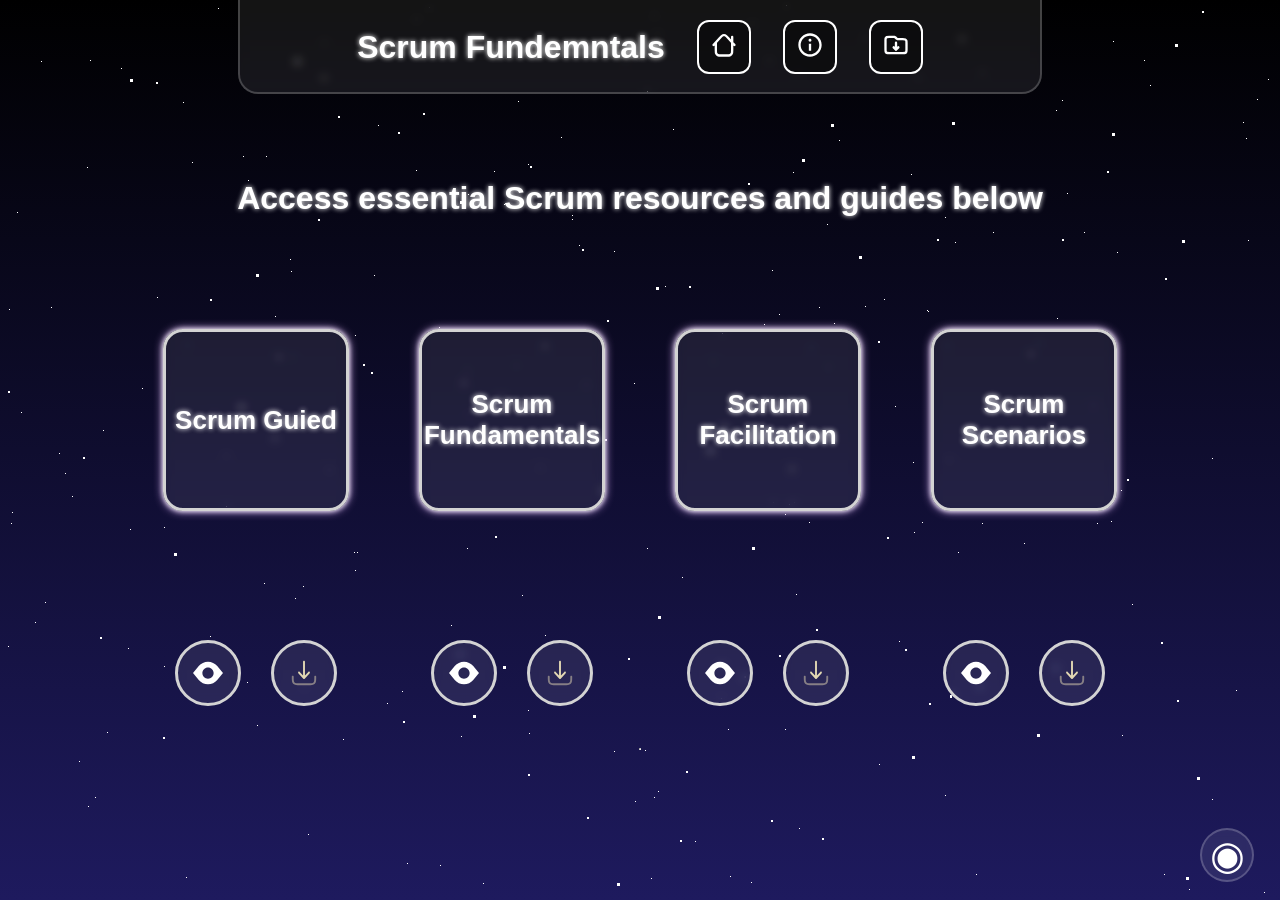
==== commit a7c75325: "Add files via upload" ====
--- a/resources/index.html
+++ b/resources/index.html
@@ -4,13 +4,14 @@
     <meta charset="UTF-8">
     <meta name="viewport" content="width=device-width, initial-scale=1.0">
     <link rel="stylesheet" href="./style.css">
+    <link rel="icon" href="./assets/scrumLogo.svg" type="image/svg+xml">
     <title>Scrum Fundemntals</title>
 </head>
 <body>
     <div class="container">
         <div id="navBar">
             <h1 id="head">Scrum Fundemntals</h1>
-            <a class="navIconBox" href="../home/index.html" style="cursor: pointer;">
+            <a class="navIconBox" href="../home/" style="cursor: pointer;">
                 <div class="centerLink">
                     <img src="./assets/house-chimney-blank-svgrepo-com.svg" alt="Home Page Logo" class="navIcon">
                 </div>
@@ -27,7 +28,7 @@
             </a>
         </div>
 
-        
+        <h1 id="guied">Access essential Scrum resources and guides below</h1>
         <div id="bodyContainer">
             <div class="fileContainer" id="scrumGuied">
                 Scrum Guied
@@ -47,13 +48,22 @@
                 <a id="scrumFundamentalsDownload" class="circleButton" href="./assets/files/Scrum fundamentals .pdf" download><img src="./assets/download-minimalistic-svgrepo-com.svg" class="resourceIcon"/></a>
             </div>
 
-            <div class="fileContainer" id="scrumIllustrative">
-                Scrum Illustrative pictures
-            <div class="tooltipText">Visual representations to clarify and support Scrum concepts.</div>
+            <div class="fileContainer" id="ScrumFacilitation">
+                Scrum Facilitation
+            <div class="tooltipText">Techniques and best practices for effectively facilitating Scrum events and team collaboration..</div>
             </div>
             <div class="scrumActions">
-                <a id="scrumIllustrativePreivew" class="circleButton" href="./assets//files/Scrum Illustration.pdf" target="_blank"><img src="./assets/eye-svgrepo-com.svg" class="resourceIcon"/></a>
-                <a id="scrumIllustrativeDownload" class="circleButton" href="./assets/files/Scrum Illustration.pdf" download=""><img src="./assets/download-minimalistic-svgrepo-com.svg" class="resourceIcon"/></a>
+                <a id="scrumIllustrativePreivew" class="circleButton" href="./assets/files/Scrum Facilitation.pdf" target="_blank"><img src="./assets/eye-svgrepo-com.svg" class="resourceIcon"/></a>
+                <a id="scrumIllustrativeDownload" class="circleButton" href="./assets/files/Scrum Facilitation.pdf" download=""><img src="./assets/download-minimalistic-svgrepo-com.svg" class="resourceIcon"/></a>
+            </div>
+
+            <div class="fileContainer" id="scrumScenarios">
+                Scrum Scenarios
+                <div class="tooltipText">Real-world examples and decision-making scenarios in Scrum projects.</div>
+            </div>
+            <div class="scrumActions">
+                <a id="scrumScenariosPreview" class="circleButton" href="./assets/files/Real-World Scrum Scenarios.pdf" target="_blank"><img src="./assets/eye-svgrepo-com.svg" class="resourceIcon" /></a>
+                <a id="scrumScenariosDownload" class="circleButton" href="./assets/files/Real-World Scrum Scenarios.pdf" download><img src="./assets/download-minimalistic-svgrepo-com.svg" class="resourceIcon" /></a>
             </div>
         </div>
 
@@ -72,7 +82,6 @@
             <div class="stars1"></div>
             <div class="stars2"></div>
             <div class="stars3"></div>
-        </div>
     </div>
     <script src="https://ajax.googleapis.com/ajax/libs/jquery/3.7.1/jquery.min.js"></script>
     <script src="./index.js"></script>
--- a/resources/style.css
+++ b/resources/style.css
@@ -4,10 +4,11 @@
   font-family: 'Segoe UI', Tahoma, Geneva, Verdana, sans-serif;
   background: linear-gradient(180deg, #000000 0%, #1e1a5e 100%);
   color: white;
-  overflow: hidden;
+  overflow-y: auto;
   width: 100%;
+  user-select: none;
   height: 100vh;
-  user-select: none;
+  min-height: 100%;
 }
 
 .container {
@@ -83,20 +84,26 @@
   filter: invert(0);
 }
 
+#guied {
+  margin-top: 180px;
+  position: absolute;
+  text-shadow: 0 0 5px white;
+}
+
 #bodyContainer {
   width: 80%;
   height: 60vh;
   display: grid;
-  grid-template-columns: 1fr 1fr 1fr;
+  grid-template-columns: 1fr 1fr 1fr 1fr;
   grid-template-rows: 1fr 100px;
   border-radius: 20px;
-  margin-top: 150px;
+  margin-top: 200px;
   text-align: center;
 }
 
 .fileContainer {
   grid-row: 1 / 2;
-  width:60%;
+  width:70%;
   height: 40%;
   border: 3px solid lightgrey;
   border-radius: 20px;
@@ -137,8 +144,12 @@
   grid-column: 2 / 3;
 }
 
-#scrumIllustrative {
+#ScrumFacilitation {
   grid-column: 3 / 4;
+}
+
+#scrumScenarios {
+  grid-column: 4 / 5;
 }
 
 .scrumActions {
@@ -160,6 +171,7 @@
   display: flex;
   justify-content: center;
   align-items: center;
+
 }
 
 
@@ -171,7 +183,7 @@
 }
 
 .circleButton:hover {
-  transform: scale(1.1);
+  transform: scale(1.3);
   background-color: white;
   box-shadow: 0 0 5px white, 0 0 10px #7e6ace;
   border: 3px solid white;
@@ -207,6 +219,7 @@
 .fileContainer:hover .tooltipText {
   visibility: visible;
   opacity: 1;
+  text-shadow: none;
 }
 
 #footer {
@@ -460,7 +473,7 @@
     1335px 872px #fff, 1647px 1298px #fff, 1233px 1387px #fff, 698px 1036px #fff,
     659px 1860px #fff, 388px 1412px #fff, 1212px 458px #fff, 755px 1468px #fff,
     696px 1654px #fff, 1144px 60px #fff;
-    animation: animate_stars 30s linear infinite;
+    animation: animate_stars 80s linear infinite;
 }
 
 .stars1:after {
@@ -707,7 +720,7 @@
     1324px 8px #fff, 1967px 1814px #fff, 1072px 1401px #fff, 961px 37px #fff,
     156px 81px #fff, 1915px 502px #fff, 1076px 1846px #fff, 152px 1669px #fff,
     986px 1529px #fff, 1667px 1137px #fff;
-    animation: animate_stars 50s linear infinite;
+    animation: animate_stars 100s linear infinite;
 }
 
 .stars2:after {
@@ -806,7 +819,7 @@
     16px 1650px #fff, 1021px 1075px #fff, 723px 424px #fff, 1175px 41px #fff,
     494px 1957px #fff, 1296px 431px #fff, 175px 1507px #fff, 831px 121px #fff,
     498px 1947px #fff, 617px 880px #fff, 240px 403px #fff;
-    animation: animate_stars 100s linear infinite;
+    animation: animate_stars 150s linear infinite;
 }
 
 .stars3:after {
@@ -861,17 +874,119 @@
 
 
 
-@media (max-width: 768px) {
+@media (max-width: 900px) {
     .navIconBox {
-        width: 16%;
+      width: 16%;
     }
     .navIconBox img {
-        width: 100%;
+      width: 100%;
     }
     #head {
-        display: none;
+      display: none;
         }
-    .scrollableContent {
-      height: 40vh;
-    }
+      
+    #bodyContainer {
+    display: flex;
+    flex-direction: column;
+    align-items: center;
+    width: 70%;
+    height: 90%;
+    margin-top: 30px;
+    gap: 30px;
+  }
+
+  .fileContainer {
+    width: 150px;
+    height: 50px;
+    padding: 20px;
+    font-size: 20px;
+  }
+
+  .fileContainer:hover{
+    scale: 1.1;
+    padding: 20px;
+    font-size: 20px;
+  }
+  
+
+  .scrumActions {
+    width: 100%;
+    max-width: 360px;
+    display: flex;
+    justify-content: center;
+    gap: 20px;
+    flex-wrap: wrap;
+    margin-top: -10px;
+  }
+
+  .circleButton {
+    width: 50px;
+    height: 50px;
+  }
+
+  .resourceIcon {
+    width: 24px;
+    height: 24px;
+  }
+
+  #guied {
+    position: relative;
+    margin-top: 150px;
+    text-align: center;
+    justify-content: center;
+    padding: 0 10px;
+    font-size: 20px;
+    width: 70%;
+  }
+
+  .tooltipText {
+    font-size: 0.75rem;
+    max-width: 90%;
+    padding: 6px 8px;
+    bottom: 130%;
+  }
+
+  #footer {
+    width: 45px;
+    height: 45px;
+    font-size: 18px;
+  }
+
+  #footer:hover {
+    width: 160px;
+    height: 45px;
+  }
+
+  #footerText {
+    font-size: 12px;
+  }
+  #galaxy {
+    height: 130vh;
+    margin-right: 30%;
+  }
+  body {
+    height: 130vh;
+  }
+}
+
+@media (max-width: 500px) {
+  .fileContainer {
+    font-size: 18px;
+    padding: 16px;
+  }
+
+  .scrumActions {
+    gap: 16px;
+  }
+
+  #guied {
+    font-size: 18px;
+    margin-top: 140px;
+  }
+  body {
+    height: 140vh;
+  }
+  #galaxy {
+    height: 140vh;
+  }
 }
